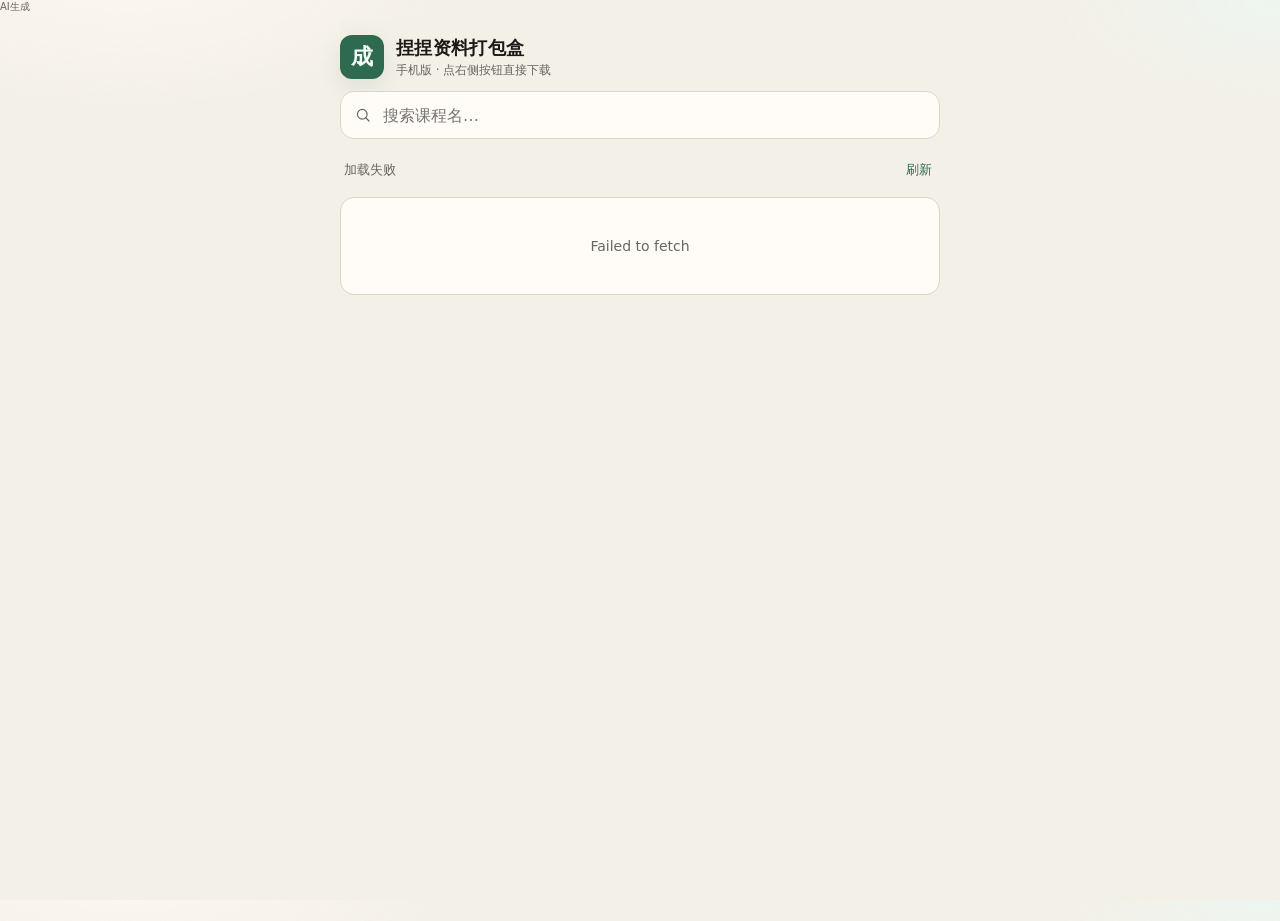
==== history/1.1v/index.html @ 6d559212 "feat: 1.1v 手机网页版（行内下载），更新版本说明" ====
<!-- AI生成 -->
<!DOCTYPE html>
<html lang="zh-CN">
<head>
  <meta charset="UTF-8" />
  <meta name="viewport" content="width=device-width, initial-scale=1, viewport-fit=cover" />
  <meta name="theme-color" content="#2d6a4f" />
  <meta name="apple-mobile-web-app-capable" content="yes" />
  <title>捏捏资料打包盒 · 手机版</title>
  <link rel="stylesheet" href="styles.css" />
</head>
<body>
<p data-aigc-mark="1" style="margin:0 0 8px;font-size:10px;line-height:1.3;color:#6b6560;font-weight:400;">AI生成</p>

  <div class="app">
    <header class="topbar">
      <div class="brand">
        <div class="brand-mark">成</div>
        <div class="brand-text">
          <h1>捏捏资料打包盒</h1>
          <p>手机版 · 点右侧按钮直接下载</p>
        </div>
      </div>
      <div class="search-wrap">
        <svg class="search-icon" viewBox="0 0 24 24" aria-hidden="true">
          <circle cx="11" cy="11" r="6.5" fill="none" stroke="currentColor" stroke-width="1.6"/>
          <path d="M16 16l4 4" fill="none" stroke="currentColor" stroke-width="1.6" stroke-linecap="round"/>
        </svg>
        <input id="search" type="search" placeholder="搜索课程名…" autocomplete="off" enterkeyhint="search" />
      </div>
    </header>

    <!-- 课程列表：点名称进入，点右侧「下载」整课 ZIP -->
    <section id="view-courses" class="view">
      <div class="list-meta">
        <span id="course-count">加载中…</span>
        <button id="reload-courses" type="button" class="link-btn">刷新</button>
      </div>
      <nav id="course-list" class="course-list" aria-label="课程列表"></nav>
    </section>

    <!-- 课程内文件列表：每个文件 / 文件夹右侧都有下载 -->
    <section id="view-course" class="view hidden">
      <header class="course-bar">
        <button id="btn-back" type="button" class="icon-btn" aria-label="返回">←</button>
        <div class="course-bar-text">
          <h2 id="course-title">课程</h2>
          <p id="course-stats">—</p>
        </div>
      </header>

      <div class="crumb-row">
        <div id="breadcrumbs" class="breadcrumbs"></div>
      </div>

      <div id="file-tree" class="file-tree"></div>
    </section>
  </div>

  <div id="progress-sheet" class="sheet hidden" role="dialog" aria-modal="true">
    <div class="sheet-card">
      <p class="sheet-title">正在打包</p>
      <div class="progress-bar"><div id="progress-fill" class="progress-fill"></div></div>
      <p id="progress-text" class="progress-text">准备中…</p>
    </div>
  </div>

  <div id="toast" class="toast hidden" role="status"></div>

  <script src="vendor/jszip.min.js"></script>
  <script src="app.js"></script>
</body>
</html>
---- history/1.1v/styles.css ----
:root {
  --bg: #f3f0e8;
  --surface: #fffcf7;
  --surface-2: #f8f5ee;
  --ink: #1a1917;
  --ink-muted: #6b6560;
  --line: #ddd6c8;
  --line-strong: #c8bfae;
  --accent: #2d6a4f;
  --accent-soft: #e4efe8;
  --accent-ink: #1f4d39;
  --shadow: 0 8px 24px rgba(26, 25, 23, 0.08);
  --radius: 14px;
  --font: "PingFang SC", "Microsoft YaHei", "Noto Sans SC", system-ui, sans-serif;
  --font-display: "Songti SC", "Noto Serif SC", "SimSun", Georgia, serif;
  --safe-b: env(safe-area-inset-bottom, 0px);
}

* { box-sizing: border-box; -webkit-tap-highlight-color: transparent; }
html, body { height: 100%; }
body {
  margin: 0;
  font-family: var(--font);
  color: var(--ink);
  background:
    radial-gradient(600px 280px at 10% -5%, #fff9ef 0%, transparent 55%),
    radial-gradient(500px 240px at 100% 0%, #eef5f0 0%, transparent 45%),
    var(--bg);
  overflow-x: hidden;
}

button, input { font: inherit; color: inherit; }
button { cursor: pointer; border: 0; background: none; }
.hidden { display: none !important; }

.app {
  min-height: 100%;
  max-width: 640px;
  margin: 0 auto;
  padding: 0 14px calc(28px + var(--safe-b));
}

/* ── 顶栏 ── */
.topbar {
  position: sticky;
  top: 0;
  z-index: 20;
  padding: 14px 0 10px;
  background: linear-gradient(var(--bg) 70%, transparent);
  backdrop-filter: blur(8px);
}

.brand {
  display: flex;
  gap: 12px;
  align-items: center;
  margin-bottom: 12px;
}

.brand-mark {
  width: 44px;
  height: 44px;
  border-radius: 12px;
  background: var(--accent);
  color: #f4fff8;
  display: grid;
  place-items: center;
  font-family: var(--font-display);
  font-size: 22px;
  font-weight: 700;
  flex-shrink: 0;
  box-shadow: var(--shadow);
}

.brand-text h1 {
  margin: 0;
  font-family: var(--font-display);
  font-size: 18px;
  letter-spacing: 0.02em;
}

.brand-text p {
  margin: 2px 0 0;
  color: var(--ink-muted);
  font-size: 12px;
}

.search-wrap { position: relative; }

.search-icon {
  position: absolute;
  left: 14px;
  top: 50%;
  width: 18px;
  height: 18px;
  transform: translateY(-50%);
  color: var(--ink-muted);
  pointer-events: none;
}

#search {
  width: 100%;
  height: 48px;
  padding: 0 16px 0 42px;
  border: 1px solid var(--line);
  border-radius: 14px;
  background: var(--surface);
  outline: none;
  font-size: 16px;
  transition: border-color .15s, box-shadow .15s;
}

#search:focus {
  border-color: var(--accent);
  box-shadow: 0 0 0 3px rgba(45, 106, 79, 0.15);
}

/* ── 列表 meta ── */
.list-meta {
  display: flex;
  justify-content: space-between;
  align-items: center;
  padding: 4px 4px 10px;
  color: var(--ink-muted);
  font-size: 13px;
}

.link-btn {
  color: var(--accent);
  font-size: 13px;
  padding: 8px 4px;
}

/* ── 统一行：左侧进入 / 右侧下载 ── */
.course-list,
.file-tree {
  display: flex;
  flex-direction: column;
  gap: 10px;
  padding-bottom: 12px;
}

.file-tree {
  background: transparent;
  border: 0;
  box-shadow: none;
  border-radius: 0;
  overflow: visible;
}

.row-item {
  display: flex;
  align-items: center;
  gap: 10px;
  background: var(--surface);
  border: 1px solid var(--line);
  border-radius: var(--radius);
  padding: 10px 10px 10px 14px;
  box-shadow: var(--shadow);
  min-height: 64px;
}

.row-item.active {
  border-color: var(--accent);
  background: var(--accent-soft);
}

.row-item.is-dir .icon {
  background: var(--accent-soft);
  border-color: #c5dccf;
  color: var(--accent);
}

.row-open {
  display: flex;
  align-items: center;
  gap: 12px;
  flex: 1;
  min-width: 0;
  text-align: left;
  padding: 8px 0;
  flex-direction: row;
}

.row-open.static {
  cursor: default;
}

.row-open .name {
  display: block;
  font-size: 16px;
  font-weight: 600;
  line-height: 1.35;
  overflow: hidden;
  text-overflow: ellipsis;
  white-space: nowrap;
}

.row-open .meta {
  display: none;
}

.row-open .label {
  overflow: hidden;
  text-overflow: ellipsis;
  white-space: nowrap;
  font-size: 15px;
  min-width: 0;
}

.row-item.is-dir .label { font-weight: 600; }

.icon {
  width: 36px;
  height: 36px;
  border-radius: 10px;
  display: grid;
  place-items: center;
  flex-shrink: 0;
  font-size: 11px;
  font-weight: 600;
  background: var(--surface-2);
  border: 1px solid var(--line);
  color: var(--ink-muted);
}

.tree-meta {
  color: var(--ink-muted);
  font-size: 12px;
  white-space: nowrap;
  flex-shrink: 0;
}

.list-empty, .tree-empty {
  padding: 40px 16px;
  text-align: center;
  color: var(--ink-muted);
  font-size: 14px;
  background: var(--surface);
  border: 1px solid var(--line);
  border-radius: var(--radius);
}

/* ── 按钮 ── */
.btn {
  border: 1px solid var(--line-strong);
  background: var(--surface);
  border-radius: 12px;
  padding: 10px 14px;
  font-size: 14px;
  min-height: 44px;
  min-width: 64px;
  transition: background .12s, transform .05s;
  flex-shrink: 0;
}
.btn:active { transform: translateY(1px); background: var(--surface-2); }
.btn:disabled { opacity: 0.55; cursor: not-allowed; }

.btn.primary {
  background: var(--accent);
  border-color: var(--accent);
  color: #f3fff7;
  font-weight: 600;
}
.btn.primary:active { background: var(--accent-ink); border-color: var(--accent-ink); }

.btn.sm {
  padding: 8px 14px;
  font-size: 13px;
  min-height: 40px;
  border-radius: 10px;
}

/* ── 课程详情顶栏 ── */
.course-bar {
  display: flex;
  gap: 10px;
  align-items: center;
  padding: 4px 0 12px;
  position: sticky;
  top: 88px;
  z-index: 15;
  background: linear-gradient(var(--bg) 75%, transparent);
}

.icon-btn {
  width: 44px;
  height: 44px;
  border-radius: 12px;
  border: 1px solid var(--line);
  background: var(--surface);
  font-size: 20px;
  line-height: 1;
  flex-shrink: 0;
}

.course-bar-text { min-width: 0; flex: 1; }

.course-bar-text h2 {
  margin: 0;
  font-family: var(--font-display);
  font-size: 18px;
  line-height: 1.3;
  overflow: hidden;
  display: -webkit-box;
  -webkit-line-clamp: 2;
  -webkit-box-orient: vertical;
}

.course-bar-text p {
  margin: 4px 0 0;
  color: var(--ink-muted);
  font-size: 12px;
}

.crumb-row {
  display: flex;
  gap: 8px;
  align-items: center;
  margin-bottom: 10px;
  min-height: 36px;
}

.breadcrumbs {
  display: flex;
  flex-wrap: wrap;
  gap: 4px 6px;
  align-items: center;
  font-size: 13px;
  color: var(--ink-muted);
  flex: 1;
  min-width: 0;
}

.breadcrumbs button {
  color: var(--accent);
  padding: 6px 2px;
  max-width: 42vw;
  overflow: hidden;
  text-overflow: ellipsis;
  white-space: nowrap;
}

.breadcrumbs .sep { opacity: 0.45; }

/* ── 进度 sheet ── */
.sheet {
  position: fixed;
  inset: 0;
  z-index: 40;
  background: rgba(26, 25, 23, 0.35);
  display: grid;
  place-items: center;
  padding: 24px;
}

.sheet-card {
  width: min(100%, 360px);
  background: var(--surface);
  border-radius: 18px;
  padding: 22px 20px;
  box-shadow: var(--shadow);
}

.sheet-title {
  margin: 0 0 14px;
  font-family: var(--font-display);
  font-size: 18px;
  text-align: center;
}

.progress-bar {
  height: 10px;
  background: var(--surface-2);
  border: 1px solid var(--line);
  border-radius: 999px;
  overflow: hidden;
}

.progress-fill {
  height: 100%;
  width: 0%;
  background: linear-gradient(90deg, var(--accent), #52a87d);
  transition: width .2s ease;
}

.progress-text {
  margin: 12px 0 0;
  font-size: 13px;
  color: var(--ink-muted);
  text-align: center;
  line-height: 1.4;
}

/* ── Toast ── */
.toast {
  position: fixed;
  left: 50%;
  bottom: calc(28px + var(--safe-b));
  transform: translateX(-50%);
  background: var(--ink);
  color: #f7f4ee;
  padding: 12px 18px;
  border-radius: 999px;
  font-size: 13px;
  box-shadow: var(--shadow);
  z-index: 50;
  max-width: min(90vw, 520px);
  text-align: center;
}

@media (min-width: 640px) {
  .app { padding-left: 20px; padding-right: 20px; }
}
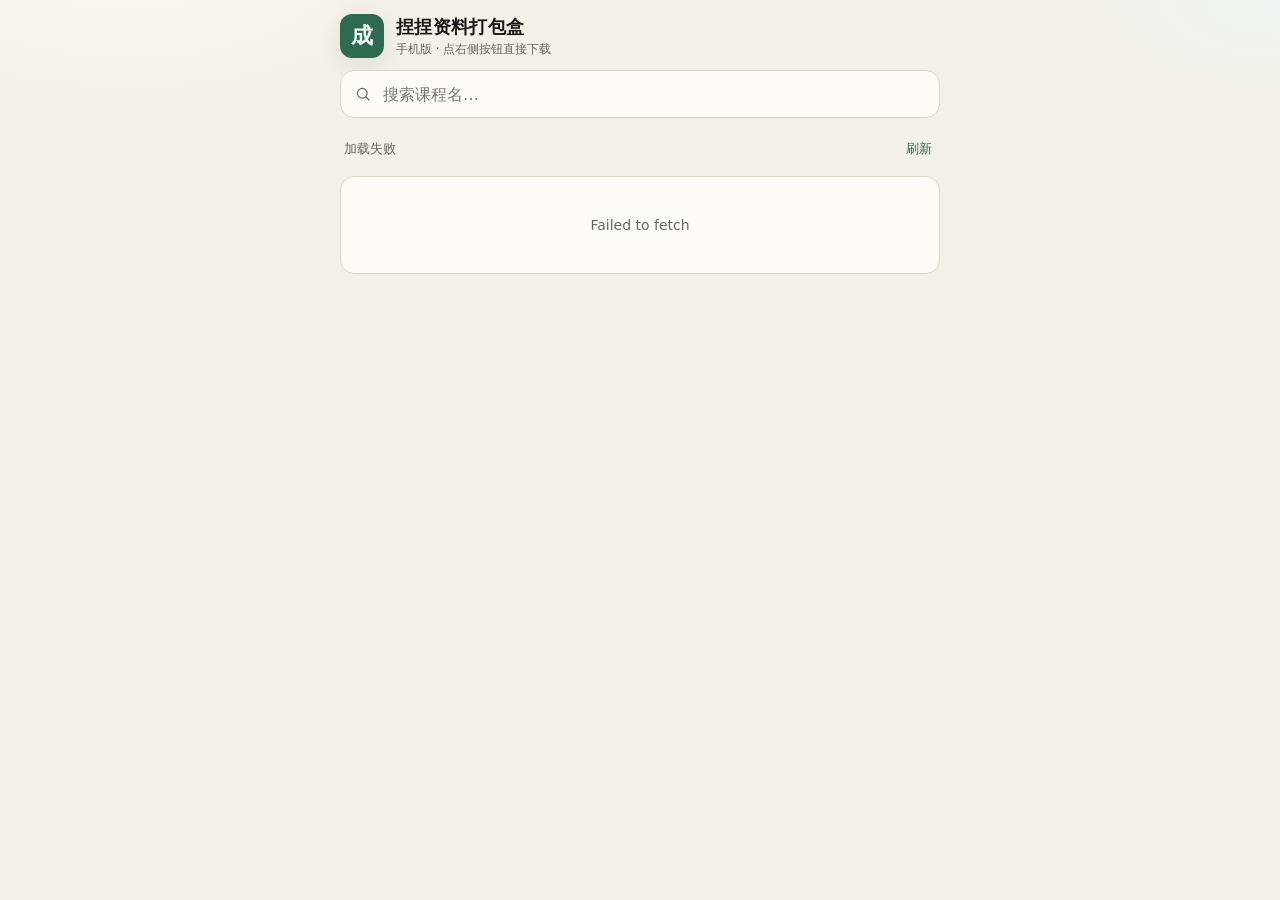
==== commit c0d91913: "fix: 1.1.1v 页面调整" ====
--- a/history/1.1v/index.html
+++ b/history/1.1v/index.html
@@ -1,4 +1,3 @@
-<!-- AI生成 -->
 <!DOCTYPE html>
 <html lang="zh-CN">
 <head>
@@ -10,8 +9,6 @@
   <link rel="stylesheet" href="styles.css" />
 </head>
 <body>
-<p data-aigc-mark="1" style="margin:0 0 8px;font-size:10px;line-height:1.3;color:#6b6560;font-weight:400;">AI生成</p>
-
   <div class="app">
     <header class="topbar">
       <div class="brand">
@@ -23,13 +20,12 @@
       </div>
       <div class="search-wrap">
         <svg class="search-icon" viewBox="0 0 24 24" aria-hidden="true">
-          <circle cx="11" cy="11" r="6.5" fill="none" stroke="currentColor" stroke-width="1.6"/>
-          <path d="M16 16l4 4" fill="none" stroke="currentColor" stroke-width="1.6" stroke-linecap="round"/>
+          <circle cx="11" cy="11" r="6.5" fill="none" stroke="currentColor" stroke-width="1.6" />
+          <path d="M16 16l4 4" fill="none" stroke="currentColor" stroke-width="1.6" stroke-linecap="round" />
         </svg>
         <input id="search" type="search" placeholder="搜索课程名…" autocomplete="off" enterkeyhint="search" />
       </div>
     </header>
-
     <!-- 课程列表：点名称进入，点右侧「下载」整课 ZIP -->
     <section id="view-courses" class="view">
       <div class="list-meta">
@@ -38,7 +34,6 @@
       </div>
       <nav id="course-list" class="course-list" aria-label="课程列表"></nav>
     </section>
-
     <!-- 课程内文件列表：每个文件 / 文件夹右侧都有下载 -->
     <section id="view-course" class="view hidden">
       <header class="course-bar">
@@ -48,15 +43,12 @@
           <p id="course-stats">—</p>
         </div>
       </header>
-
       <div class="crumb-row">
         <div id="breadcrumbs" class="breadcrumbs"></div>
       </div>
-
       <div id="file-tree" class="file-tree"></div>
     </section>
   </div>
-
   <div id="progress-sheet" class="sheet hidden" role="dialog" aria-modal="true">
     <div class="sheet-card">
       <p class="sheet-title">正在打包</p>
@@ -64,9 +56,7 @@
       <p id="progress-text" class="progress-text">准备中…</p>
     </div>
   </div>
-
   <div id="toast" class="toast hidden" role="status"></div>
-
   <script src="vendor/jszip.min.js"></script>
   <script src="app.js"></script>
 </body>
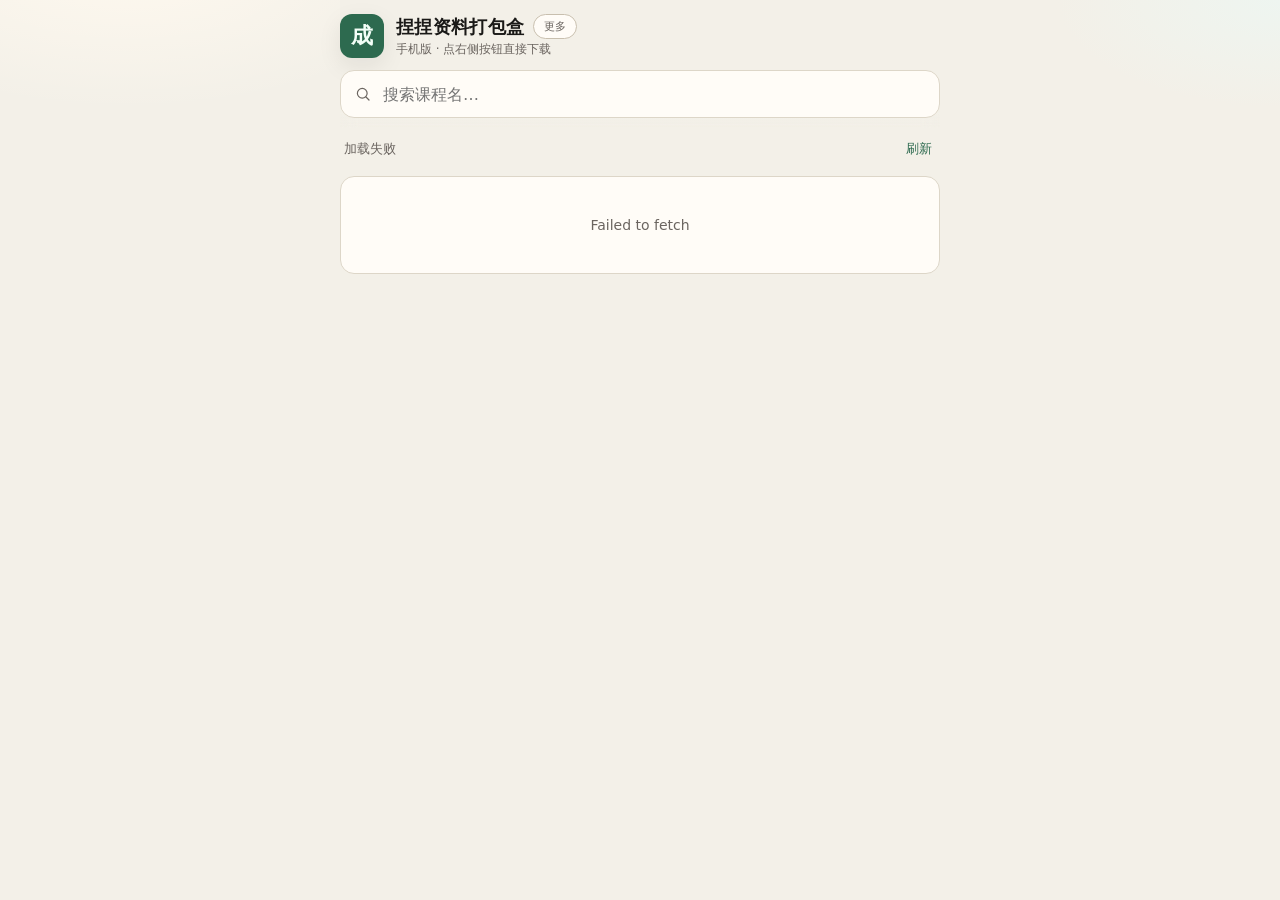
==== commit 4aafba88: "feat: 1.1.2v 标题旁「更多」菜单（资料库/电脑版ZIP/GitHub）" ====
--- a/history/1.1v/index.html
+++ b/history/1.1v/index.html
@@ -5,7 +5,7 @@
   <meta name="viewport" content="width=device-width, initial-scale=1, viewport-fit=cover" />
   <meta name="theme-color" content="#2d6a4f" />
   <meta name="apple-mobile-web-app-capable" content="yes" />
-  <title>捏捏资料打包盒 · 手机版</title>
+  <title>捏捏资料打包盒</title>
   <link rel="stylesheet" href="styles.css" />
 </head>
 <body>
@@ -14,7 +14,18 @@
       <div class="brand">
         <div class="brand-mark">成</div>
         <div class="brand-text">
-          <h1>捏捏资料打包盒</h1>
+          <div class="brand-title-row">
+            <h1>捏捏资料打包盒</h1>
+            <div class="more-wrap">
+              <button type="button" class="more-btn" id="btn-more" aria-haspopup="true">更多</button>
+              <div class="more-menu hidden" id="more-menu" role="menu">
+                <a role="menuitem" href="https://openlist.truraly.fun/%E6%88%90%E8%B4%A8%E5%AD%A6%E9%99%A2%E8%AF%BE%E7%A8%8B%E6%94%BB%E7%95%A5%E5%85%B1%E4%BA%AB%E8%AE%A1%E5%88%92/%E8%B5%84%E6%96%99%E5%BA%93" target="_blank" rel="noopener">捏捏资料库</a>
+                <a role="menuitem" href="http://47.100.218.19/nienie/nie-nie-packbox-2.5.1v.zip" target="_blank" rel="noopener">电脑版 ZIP 下载</a>
+                <a role="menuitem" href="https://github.com/Brzenn/nie-nie-packbox" target="_blank" rel="noopener">GitHub</a>
+                <p class="more-star">求个 star，谢谢喵~</p>
+              </div>
+            </div>
+          </div>
           <p>手机版 · 点右侧按钮直接下载</p>
         </div>
       </div>
@@ -59,5 +70,19 @@
   <div id="toast" class="toast hidden" role="status"></div>
   <script src="vendor/jszip.min.js"></script>
   <script src="app.js"></script>
+  <script>
+    (function () {
+      var btn = document.getElementById("btn-more");
+      var menu = document.getElementById("more-menu");
+      if (!btn || !menu) return;
+      btn.addEventListener("click", function (e) {
+        e.stopPropagation();
+        menu.classList.toggle("hidden");
+      });
+      document.addEventListener("click", function () {
+        menu.classList.add("hidden");
+      });
+    })();
+  </script>
 </body>
 </html>
--- a/history/1.1v/styles.css
+++ b/history/1.1v/styles.css
@@ -79,6 +79,63 @@
   letter-spacing: 0.02em;
 }
 
+.brand-title-row {
+  display: flex;
+  align-items: center;
+  gap: 8px;
+  min-width: 0;
+}
+
+.more-wrap {
+  position: relative;
+  flex-shrink: 0;
+}
+
+.more-btn {
+  border: 1px solid var(--line-strong);
+  background: var(--surface);
+  border-radius: 999px;
+  padding: 4px 10px;
+  font-size: 11px;
+  line-height: 1.4;
+  color: var(--ink-muted);
+  cursor: pointer;
+}
+
+.more-btn:active { background: var(--surface-2); }
+
+.more-menu {
+  position: absolute;
+  top: calc(100% + 6px);
+  right: 0;
+  z-index: 40;
+  min-width: 180px;
+  background: var(--surface);
+  border: 1px solid var(--line);
+  border-radius: 12px;
+  box-shadow: var(--shadow);
+  padding: 6px;
+}
+
+.more-menu a {
+  display: block;
+  padding: 10px 12px;
+  border-radius: 8px;
+  color: var(--ink);
+  text-decoration: none;
+  font-size: 14px;
+}
+
+.more-menu a:active { background: var(--surface-2); }
+
+.more-star {
+  margin: 4px 0 0;
+  padding: 10px 12px 4px;
+  border-top: 1px dashed var(--line);
+  color: var(--ink-muted);
+  font-size: 12px;
+}
+
 .brand-text p {
   margin: 2px 0 0;
   color: var(--ink-muted);
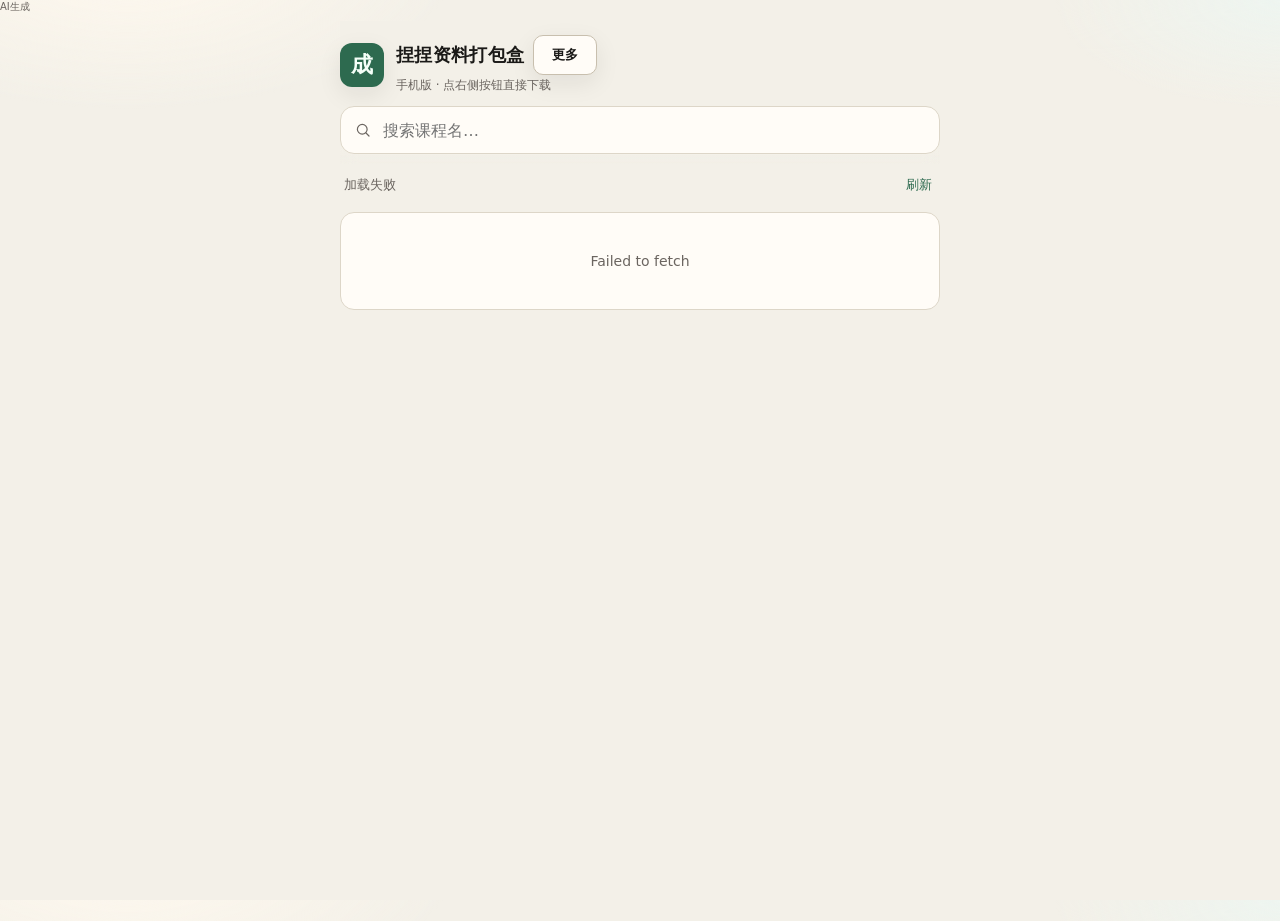
==== commit a12b1dfd: "fix: 1.1.2v「更多」改为实体按钮样式" ====
--- a/history/1.1v/index.html
+++ b/history/1.1v/index.html
@@ -1,3 +1,4 @@
+<!-- AI生成 -->
 <!DOCTYPE html>
 <html lang="zh-CN">
 <head>
@@ -9,6 +10,8 @@
   <link rel="stylesheet" href="styles.css" />
 </head>
 <body>
+<p data-aigc-mark="1" style="margin:0 0 8px;font-size:10px;line-height:1.3;color:#6b6560;font-weight:400;">AI生成</p>
+
   <div class="app">
     <header class="topbar">
       <div class="brand">
@@ -17,7 +20,7 @@
           <div class="brand-title-row">
             <h1>捏捏资料打包盒</h1>
             <div class="more-wrap">
-              <button type="button" class="more-btn" id="btn-more" aria-haspopup="true">更多</button>
+              <button type="button" class="btn sm more-btn" id="btn-more" aria-haspopup="true" aria-expanded="false">更多</button>
               <div class="more-menu hidden" id="more-menu" role="menu">
                 <a role="menuitem" href="https://openlist.truraly.fun/%E6%88%90%E8%B4%A8%E5%AD%A6%E9%99%A2%E8%AF%BE%E7%A8%8B%E6%94%BB%E7%95%A5%E5%85%B1%E4%BA%AB%E8%AE%A1%E5%88%92/%E8%B5%84%E6%96%99%E5%BA%93" target="_blank" rel="noopener">捏捏资料库</a>
                 <a role="menuitem" href="http://47.100.218.19/nienie/nie-nie-packbox-2.5.1v.zip" target="_blank" rel="noopener">电脑版 ZIP 下载</a>
@@ -77,10 +80,12 @@
       if (!btn || !menu) return;
       btn.addEventListener("click", function (e) {
         e.stopPropagation();
-        menu.classList.toggle("hidden");
+        var open = menu.classList.toggle("hidden");
+        btn.setAttribute("aria-expanded", open ? "false" : "true");
       });
       document.addEventListener("click", function () {
         menu.classList.add("hidden");
+        btn.setAttribute("aria-expanded", "false");
       });
     })();
   </script>
--- a/history/1.1v/styles.css
+++ b/history/1.1v/styles.css
@@ -91,25 +91,31 @@
   flex-shrink: 0;
 }
 
+/* 与「下载」同级的实体按钮 */
 .more-btn {
+  min-height: 36px;
+  padding: 8px 14px;
+  font-size: 13px;
+  font-weight: 600;
   border: 1px solid var(--line-strong);
   background: var(--surface);
-  border-radius: 999px;
-  padding: 4px 10px;
-  font-size: 11px;
-  line-height: 1.4;
-  color: var(--ink-muted);
-  cursor: pointer;
-}
-
-.more-btn:active { background: var(--surface-2); }
+  color: var(--ink);
+  border-radius: 10px;
+  box-shadow: var(--shadow);
+  white-space: nowrap;
+}
+
+.more-btn:active {
+  background: var(--surface-2);
+  transform: translateY(1px);
+}
 
 .more-menu {
   position: absolute;
-  top: calc(100% + 6px);
+  top: calc(100% + 8px);
   right: 0;
   z-index: 40;
-  min-width: 180px;
+  min-width: 188px;
   background: var(--surface);
   border: 1px solid var(--line);
   border-radius: 12px;
@@ -119,18 +125,23 @@
 
 .more-menu a {
   display: block;
-  padding: 10px 12px;
+  padding: 12px 14px;
   border-radius: 8px;
   color: var(--ink);
   text-decoration: none;
   font-size: 14px;
-}
-
-.more-menu a:active { background: var(--surface-2); }
+  font-weight: 500;
+  border: 1px solid transparent;
+}
+
+.more-menu a:active {
+  background: var(--accent-soft);
+  border-color: var(--accent);
+}
 
 .more-star {
   margin: 4px 0 0;
-  padding: 10px 12px 4px;
+  padding: 10px 14px 4px;
   border-top: 1px dashed var(--line);
   color: var(--ink-muted);
   font-size: 12px;
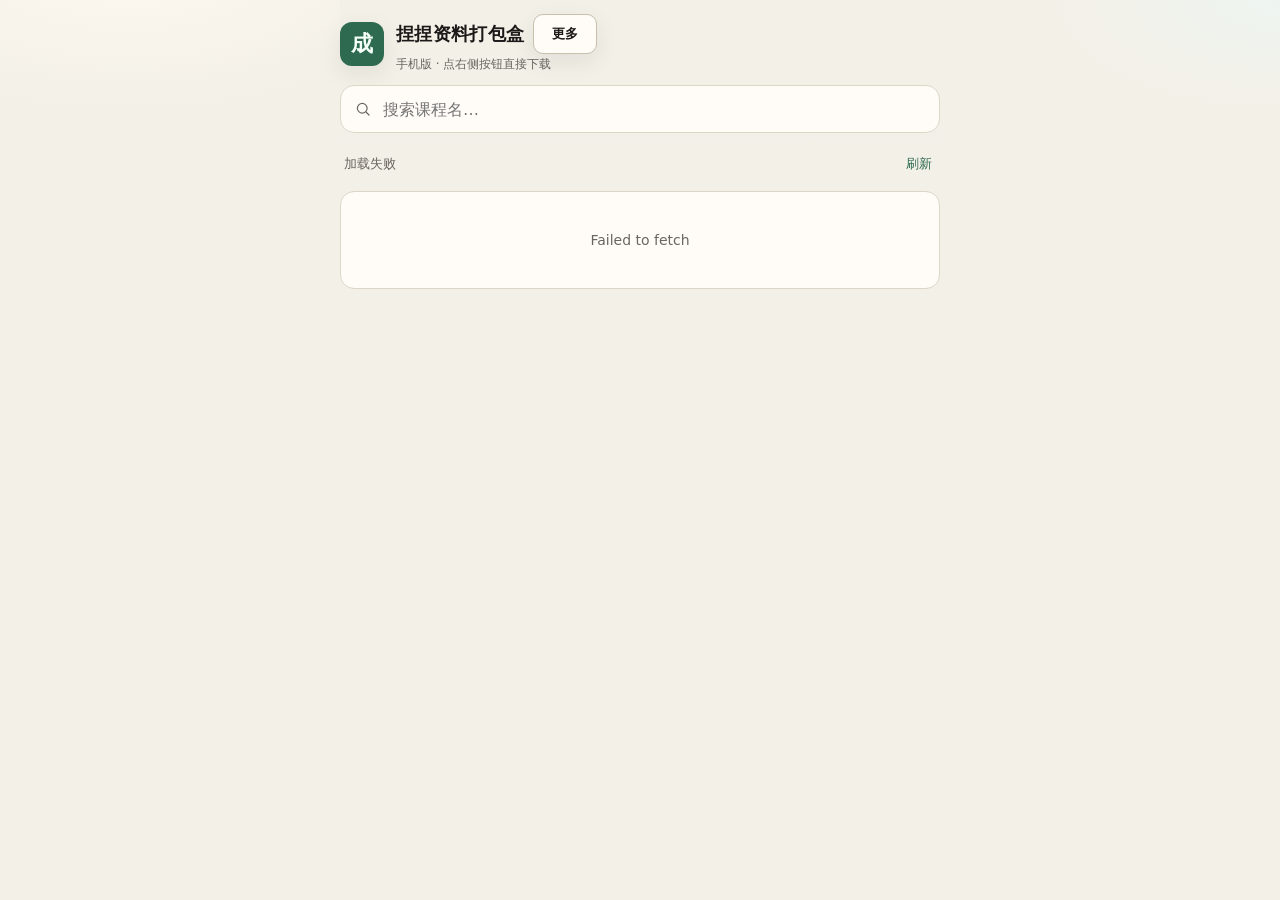
==== commit 8cd204b6: "docs: 1.1.2v README（在线访问、更多菜单、电脑版强制下载）" ====
--- a/history/1.1v/index.html
+++ b/history/1.1v/index.html
@@ -1,4 +1,3 @@
-<!-- AI生成 -->
 <!DOCTYPE html>
 <html lang="zh-CN">
 <head>
@@ -10,8 +9,6 @@
   <link rel="stylesheet" href="styles.css" />
 </head>
 <body>
-<p data-aigc-mark="1" style="margin:0 0 8px;font-size:10px;line-height:1.3;color:#6b6560;font-weight:400;">AI生成</p>
-
   <div class="app">
     <header class="topbar">
       <div class="brand">
@@ -22,8 +19,8 @@
             <div class="more-wrap">
               <button type="button" class="btn sm more-btn" id="btn-more" aria-haspopup="true" aria-expanded="false">更多</button>
               <div class="more-menu hidden" id="more-menu" role="menu">
-                <a role="menuitem" href="https://openlist.truraly.fun/%E6%88%90%E8%B4%A8%E5%AD%A6%E9%99%A2%E8%AF%BE%E7%A8%8B%E6%94%BB%E7%95%A5%E5%85%B1%E4%BA%AB%E8%AE%A1%E5%88%92/%E8%B5%84%E6%96%99%E5%BA%93" target="_blank" rel="noopener">捏捏资料库</a>
-                <a role="menuitem" href="http://47.100.218.19/nienie/nie-nie-packbox-2.5.1v.zip" target="_blank" rel="noopener">电脑版 ZIP 下载</a>
+                <a role="menuitem" href="https://openlist.truraly.fun/%E6%88%90%E8%B4%A4%E5%AD%A6%E9%99%A2%E8%AF%BE%E7%A8%8B%E6%94%BB%E7%95%A5%E5%85%B1%E4%BA%AB%E8%AE%A1%E5%88%92" target="_blank" rel="noopener">捏捏资料库</a>
+                <a role="menuitem" href="http://47.100.218.19/nienie/nie-nie-packbox-2.5.1v.zip" download="nie-nie-packbox-2.5.1v.zip">电脑版 ZIP 下载</a>
                 <a role="menuitem" href="https://github.com/Brzenn/nie-nie-packbox" target="_blank" rel="noopener">GitHub</a>
                 <p class="more-star">求个 star，谢谢喵~</p>
               </div>
